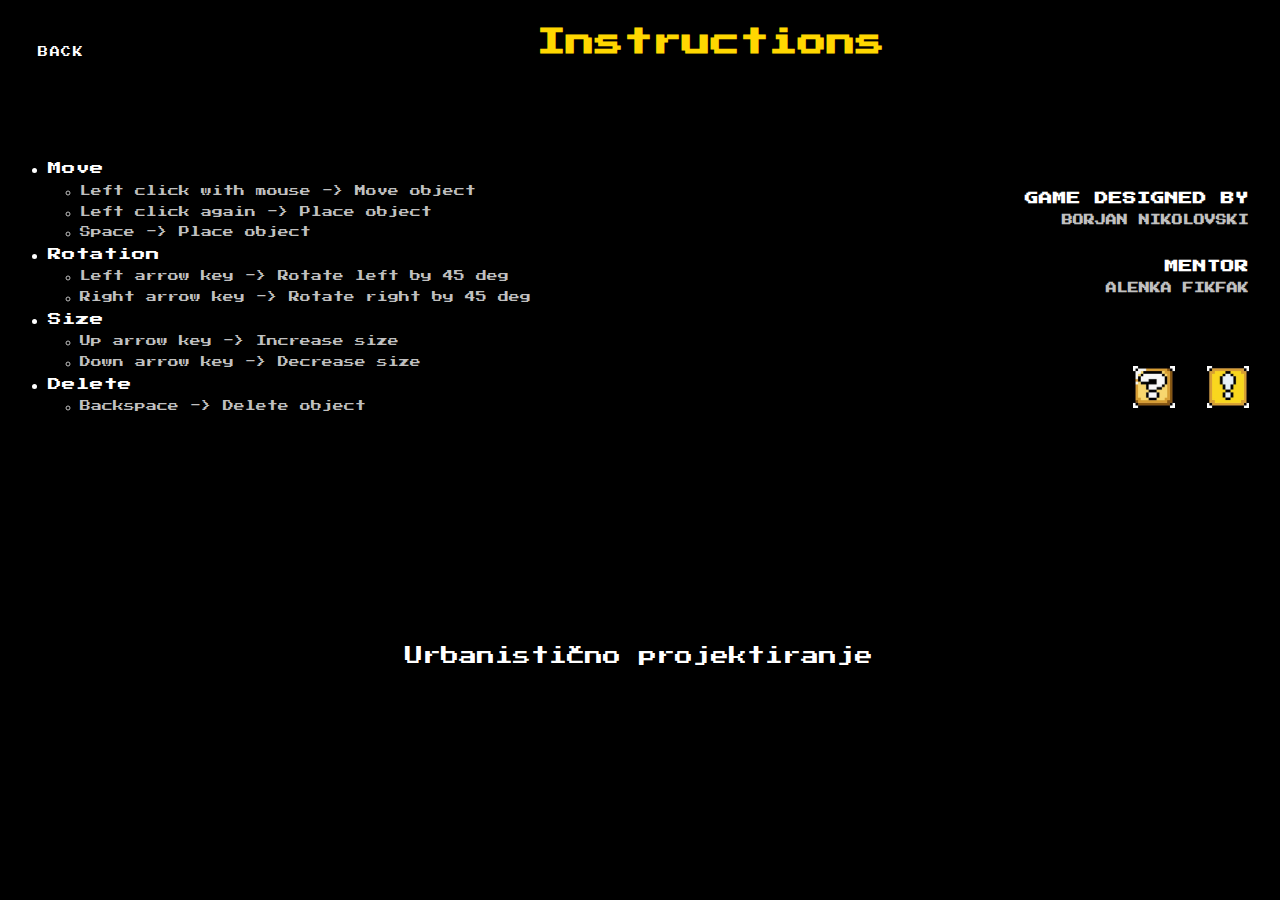
==== instructions.html @ 4075bb6b "Commit" ====
<!DOCTYPE html>
<html lang="en">
<head>
    <meta charset="UTF-8">
    <meta http-equiv="X-UA-Compatible" content="IE=edge">
    <meta name="viewport" content="width=device-width, initial-scale=1.0">
    <title>Document</title>

    <link rel="stylesheet" href="style.css">

    <link rel="preconnect" href="https://fonts.gstatic.com">
    <link href="https://fonts.googleapis.com/css2?family=Press+Start+2P&family=Righteous&display=swap" rel="stylesheet">

    <style>

        #instrTitle {
            font-size: 3.2vmin;
            color: gold;
        }

        #instr {
            position: relative;
            grid-area: left-side;
            /* width: 600px; */
            /* padding: 20px; */
            margin: 10% 0 0 0;
        }

        li {
            color: white;
            font-size: 1.5vmin;
            /* width: 100%; */
            /* background-color: turquoise; */
        }

        ul > li {
            margin: 1.5% 0 0 0;

        }

        ul ul {
            position: relative;
            display: inline;
            left: 5%
        }

        ul > li > ul > li {
            font-size: 1.2vmin;
            color: silver;
        }

        #right-instr {
            grid-area: right-side;
            margin: 15% 0px 0px 0px;
            text-align: right;
            padding: 20px;
        }

        #right-instr h1 {
            color: white;
            font-size: 1.5vmin;
        }

        #right-instr h2 {
            color: silver;
            font-size: 1.2vmin;
        }

        img {
            padding: 12% 0 0 3%;
            width: 8%;
        }

        footer {
            margin-top: 15%;
            font-size: 2vmin;
        }

        body {
            display: grid;
            grid-template-columns: 54% 45%;
            grid-template-areas: 
            "header header"
            "left-side right-side"
            "footer footer"
            ;
        }

        .popup {
            position: relative;
            display: inline;
            cursor: pointer;
            -webkit-user-select: none;
            -moz-user-select: none;
            -ms-user-select: none;
            user-select: none;
            }

            .popup .popuptext {
            visibility: hidden;
            width: 700%;
            height:fit-content;
            font-size: 1.1vmin;
            background-color: rgb(53, 53, 53);
            color: silver;
            text-align: center;
            border-radius: 5%;
            border-color: black;
            border-width: 5px;
            border-style: double;
            padding: 8px 0;
            position: absolute;
            z-index: 1;
            margin-left: -160px;
            padding: 20% 15% 15% 15%;
            text-align: justify;
            line-height: 1.6vmin;

            }

            /* Popup arrow */
            .popup .popuptext::after {
            content: "";
            position: absolute;
            top: 5vw;
            left: 101%;
            transform: rotate(270deg);
            /* margin-left: -5px; */
            border-width: 1vmin;
            border-style: solid;
            border-color: #555 transparent transparent transparent;
            }

            /* Toggle this class - hide and show the popup */
            .popup .show {
            visibility: visible;
            -webkit-animation: fadeIn 1s;
            animation: fadeIn 1s;
            }

            /* Add animation (fade in the popup) */
            @-webkit-keyframes fadeIn {
            from {opacity: 0;} 
            to {opacity: 1;}
            }

            @keyframes fadeIn {
            from {opacity: 0;}
            to {opacity:1 ;}
            }

    </style>
</head>
<body>
    <header>
        <a class="link" href="javascript:previous();">Back</a>
        <h1 id="instrTitle">Instructions</h1>
    </header>

    <div id="instr">
        <ul>
            <li>Move
                <ul>
                    <li>Left click with mouse -> Move object</li>
                    <li>Left click again -> Place object</li>
                    <li>Space -> Place object</li>
                </ul>
            </li>
            <li>Rotation
                <ul>
                    <li>Left arrow key -> Rotate left by 45 deg</li>
                    <li>Right arrow key -> Rotate right by 45 deg</li>
                </ul>
            </li>
            <li>Size
                <ul>
                    <li>Up arrow key -> Increase size</li>
                    <li>Down arrow key -> Decrease size</li>
                </ul>
            </li>
            <li>Delete
                <ul>
                    <li>Backspace -> Delete object</li>
                </ul>
            </li>
        </ul>
    </div>

    <div id="right-instr">
        <h1>GAME DESIGNED BY</h1>
        <h2>BORJAN NIKOLOVSKI</h2>
        <br />
        <h1>MENTOR</h1>
        <h2>ALENKA FIKFAK</h2>
        <div class="popup" onclick="myFunction()">
            <p class="popuptext" id="myPopup">
                Lorem ipsum dolor sit amet, consectetur adipiscing elit, sed do eiusmod tempor incididunt ut labore et dolore magna aliqua. 
                Commodo ullamcorper a lacus vestibulum. 
                Nisi vitae suscipit tellus mauris a. 
                Pretium aenean pharetra magna ac placerat vestibulum lectus mauris ultrices. 
                Sodales ut eu sem integer vitae. 
                Pretium nibh ipsum consequat nisl vel pretium lectus quam id. 
                Et netus et malesuada fames ac turpis egestas. 
                Quis ipsum suspendisse ultrices gravida dictum fusce ut. 
                Massa vitae tortor condimentum lacinia quis vel. Et tortor at risus viverra adipiscing. 
                Vivamus at augue eget arcu dictum varius. 
                Metus vulputate eu scelerisque felis imperdiet proin fermentum. 
                Vel eros donec ac odio tempor orci dapibus ultrices in. 
                Massa tincidunt dui ut ornare lectus sit amet. 
                Aliquet porttitor lacus luctus accumsan tortor posuere ac ut. 
                Eget velit aliquet sagittis id. Sem et tortor consequat id porta. 
                Dolor magna eget est lorem. 
                Iaculis at erat pellentesque adipiscing commodo elit at.<br />
                Sit amet purus gravida quis blandit turpis cursus in. 
                Fusce id velit ut tortor pretium. 
                Mauris cursus mattis molestie a iaculis. 
                Ut sem nulla pharetra diam sit amet nisl suscipit adipiscing. 
                Nam libero justo laoreet sit amet. 
                Dignissim cras tincidunt lobortis feugiat vivamus at augue. 
                Vulputate eu scelerisque felis imperdiet proin fermentum leo vel. 
                Adipiscing diam donec adipiscing tristique. 
                Senectus et netus et malesuada. 
                Lectus magna fringilla urna porttitor rhoncus. 
                Ornare arcu odio ut sem nulla pharetra.</p>
         
            <img src="slike/question.jpg" alt="image" />
        </div>
        <a href="https://www.studiofikfak.com/"><img src="slike/exclamation.jpg" title="Studio Fikfak" alt="image" /></a>
    </div>

    <footer>Urbanistično projektiranje</footer>

    <script>
        function myFunction() {
            var popup = document.getElementById("myPopup");
            popup.classList.toggle("show");
        }
        function previous() {
            let url = localStorage.getItem("url");
            if (url)
                document.location.href = url;
            else
                document.location.href = "home.html";
            }
    </script>

</body>
</html>
---- style.css ----
html {
    font-family: 'Press Start 2P', cursive;
    /* font-family: 'Righteous', cursive; */
}

/* #home {
    background-image: url("slike/viber_image_2021-04-25_00-30-37.jpg");
    background-repeat: repeat;
} */

#homeTitle {
    /* grid-area: homeTitle; */
    /* background-color: red; */
    width: 500px;
    /* position: relative; */
    /* top: 50%; */
    text-align: center;
    margin: 100% 0 0 180%;
}

button {
    padding: 10px 30px 10px 30px;
    border-radius: 10px;
}

p, a {
    font-size: 10px;
}

header {
    position: relative;
    grid-area: header;   
    margin: 0px 0px -10px 0px;
    padding: 20px;
    font-size: 16px;
}

header h1 {
    position: relative;
    margin-left: 35%;
    background-color: black;
    display: inline;
    text-align: center;
    color: silver;
}


header .link {
    color: white;
    display: inline;
}

.link {
    color: black;
    text-transform: uppercase;
    text-decoration: none;
    letter-spacing: 0.15em;
    
    display: inline-block;
    padding: 10px 10px;
    position: relative;
}

.link:hover {
    color: blue;
}

.link:after {    
    background: none repeat scroll 0 0 transparent;
    bottom: 0;
    content: "";
    display: block;
    height: 2px;
    left: 50%;
    position: absolute;
    background: blue;
    transition: width 0.3s ease 0s, left 0.3s ease 0s;
    width: 0;
  }
  .link:hover:after { 
      width: 100%; 
      left: 0; 
}

span {
    white-space: pre;
}

.target:hover {
    cursor: move;
}

#left .target {
    position: relative;
    display: inline-block;
    height: 70px;
    width: 90px;
    margin: 0px 0px 10px 0px;
}

#left .target img {
    position: absolute;
    top: 0;
    left: 0;
    right: 0;
    bottom: 0;
    margin: auto;
}

#board {
    grid-area: board;
    background-color: #e1e758;
    text-align: center;
    padding: 20px;
    border-radius: 70px;
    border-style: double;
    border-width: 7px;
    margin: 0px 70px 0px 0px;
} 

#board * {
    background-color: #e1e758;
    /* background-color: teal; */
}


#left {
    grid-area: leftArea;
    position: relative;
    background-color: wheat;
    margin: 0px 25px 0px 32px;
    padding-left: 5px;

    border-radius: 50px;
    border-style: double;
    border-width: 5px;
    border-color: silver;
}

#left * {
    background-color: transparent;
    display: inline-block;
    /* background-color: red; */
}


#left-down {
    /* display: inline-block; */
    /* position: absolute; */
    grid-area: left-down;
    /* background-color: transparent; */
    background-color: silver;
    margin: 20px 25px 0px 20px;
    padding: 10px;
    border-radius: 50px;
    text-align: center;
    border-style: double;
    border-width: 5px;
}


footer {
    grid-area: footer;
    background-color: black;
    text-align: center;
    color: white;
    padding: 20px
}

canvas {
    /* background-color: lightblue !important; */
    background-image: url("slike/ceste2.png");
    /* background-color: skyblue; */
    background-size: 100% 110%;
    background-position: center;
    background-repeat: no-repeat;
    /* background- */
    width: 100%;
    height: 100%;
}

body {
    background-color: black;
    display: grid;
    grid-template-columns: 380px 1420px;
    /* grid-template-columns: 21% 79%; */
    grid-row-gap: 10px;
    grid-column-gap: 10px;
    grid-template-areas: 
    "header header"
    "leftArea board"
    "left-down board"
    "footer footer"
    ;
} 

#left-title {
    font-size: 8px;
    margin: 10px 0px 20px 0px;
    text-align: center;
    width: 100%;
}
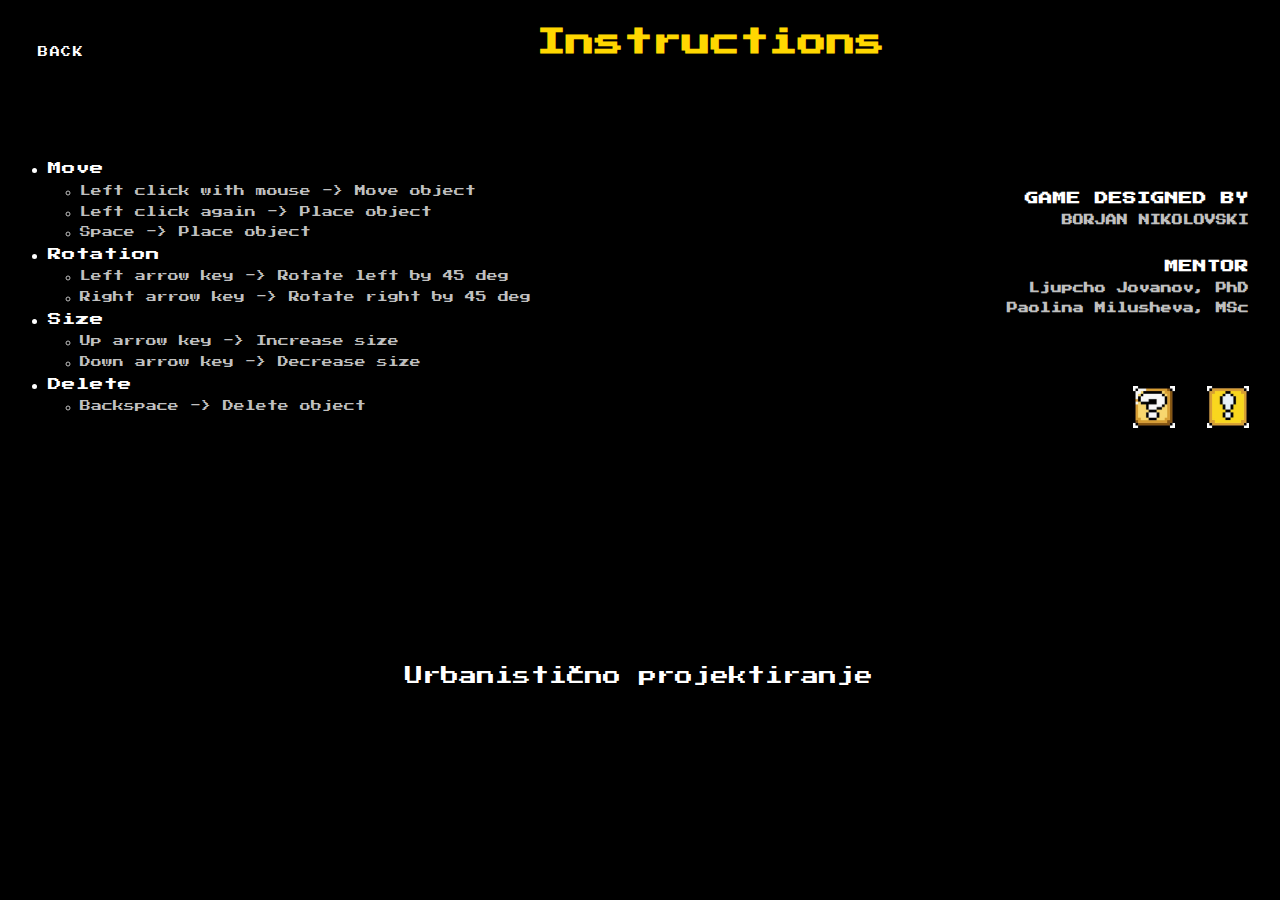
==== commit 8bf0619f: "Commited" ====
--- a/instructions.html
+++ b/instructions.html
@@ -191,7 +191,8 @@
         <h2>BORJAN NIKOLOVSKI</h2>
         <br />
         <h1>MENTOR</h1>
-        <h2>ALENKA FIKFAK</h2>
+        <h2>Ljupcho Jovanov, PhD</h2>
+        <h2>Paolina Milusheva, MSc</h2>
         <div class="popup" onclick="myFunction()">
             <p class="popuptext" id="myPopup">
                 Lorem ipsum dolor sit amet, consectetur adipiscing elit, sed do eiusmod tempor incididunt ut labore et dolore magna aliqua. 
@@ -225,7 +226,7 @@
          
             <img src="slike/question.jpg" alt="image" />
         </div>
-        <a href="https://www.studiofikfak.com/"><img src="slike/exclamation.jpg" title="Studio Fikfak" alt="image" /></a>
+        <a href="http://uacs.edu.mk"><img src="slike/exclamation.jpg" title="UACS" alt="image" /></a>
     </div>
 
     <footer>Urbanistično projektiranje</footer>
--- a/style.css
+++ b/style.css
@@ -95,7 +95,7 @@
     display: inline-block;
     height: 70px;
     width: 90px;
-    margin: 0px 0px 10px 0px;
+    margin: 10px 0px 25px 0px;
 }
 
 #left .target img {
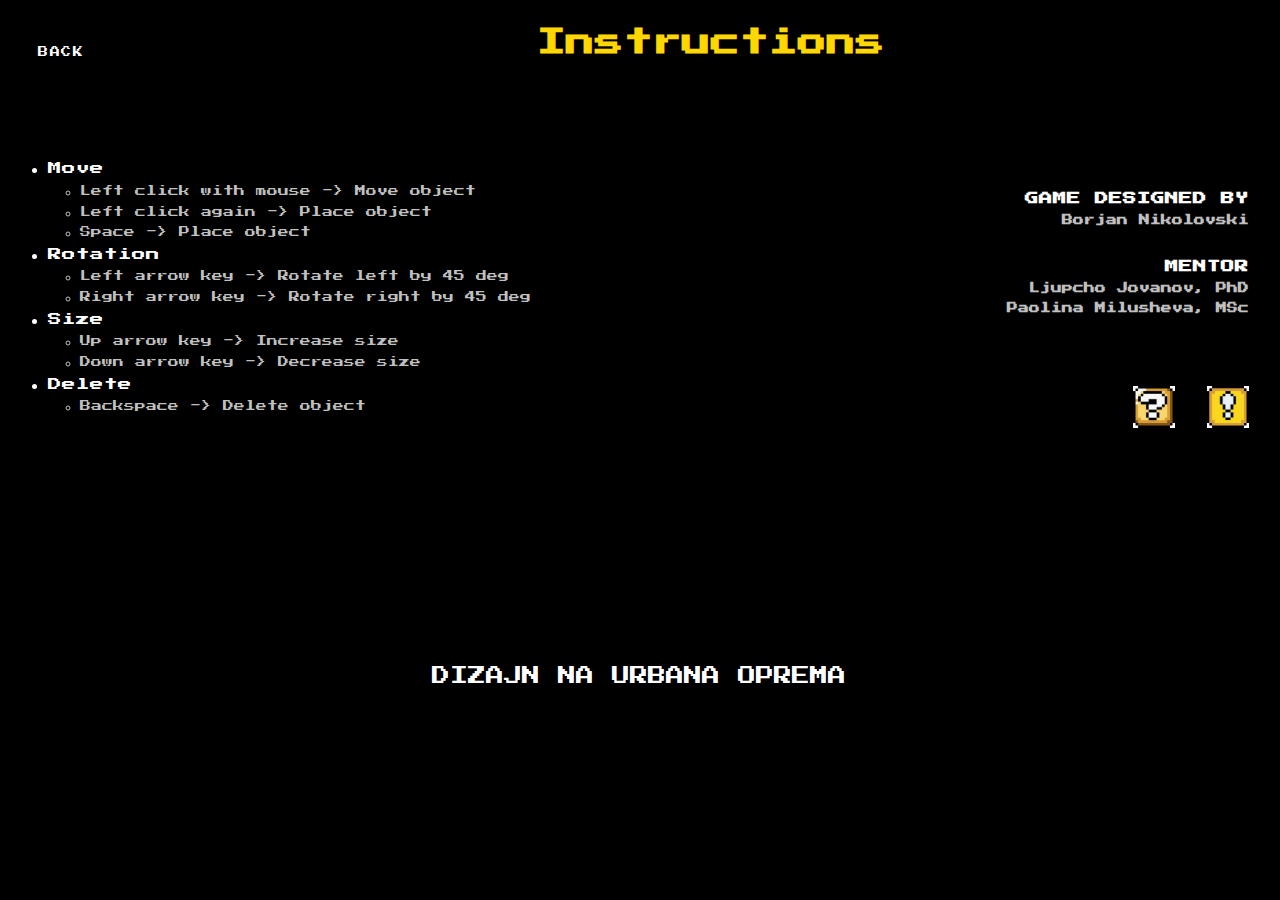
==== commit 64eb1f0a: "Commited" ====
--- a/instructions.html
+++ b/instructions.html
@@ -188,7 +188,7 @@
 
     <div id="right-instr">
         <h1>GAME DESIGNED BY</h1>
-        <h2>BORJAN NIKOLOVSKI</h2>
+        <h2>Borjan Nikolovski</h2>
         <br />
         <h1>MENTOR</h1>
         <h2>Ljupcho Jovanov, PhD</h2>
@@ -229,7 +229,7 @@
         <a href="http://uacs.edu.mk"><img src="slike/exclamation.jpg" title="UACS" alt="image" /></a>
     </div>
 
-    <footer>Urbanistično projektiranje</footer>
+    <footer>DIZAJN NA URBANA OPREMA</footer>
 
     <script>
         function myFunction() {
